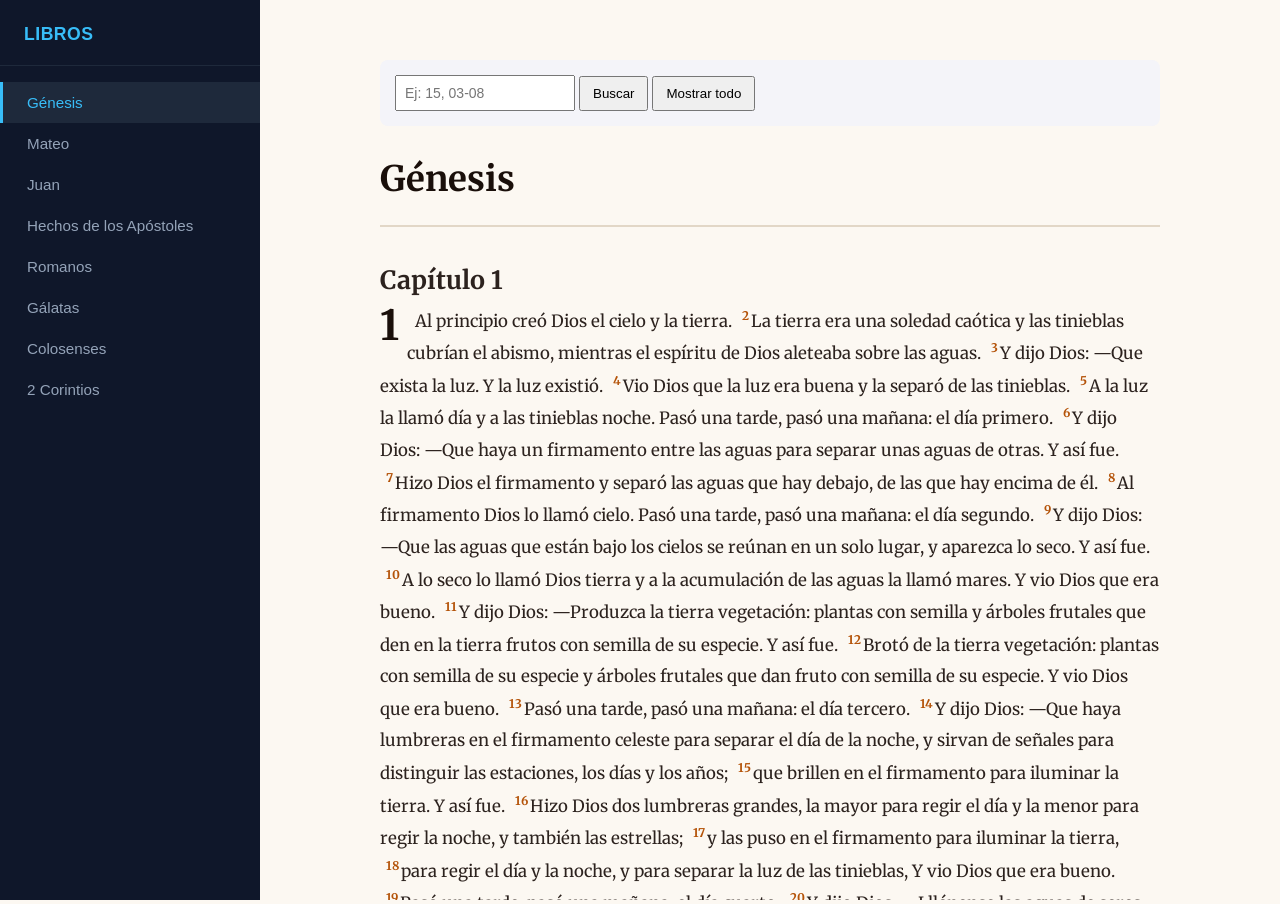
==== index.html @ db7bcf27 "LUZ DE LA PALABRA" ====
<!DOCTYPE html>
<html lang="es">
<head>
  <meta charset="UTF-8">
  <meta name="viewport" content="width=device-width, initial-scale=1.0">
  <title>Luz de la Palabra</title>
  <style>
    * {
      box-sizing: border-box;
      margin: 0;
      padding: 0;
      font-family: 'Segoe UI', Tahoma, Geneva, Verdana, sans-serif;
    }

    body {
      display: flex;
      height: 100vh;
      overflow: hidden;
      background-color: #fcf8f2;
      color: #334155;
    }

    /* Sidebar */
    .sidebar {
      width: 260px;
      background-color: #0f172a;
      color: #f8fafc;
      padding: 24px 0;
      display: flex;
      flex-direction: column;
      flex-shrink: 0;
    }

    .sidebar-header {
      padding: 0 24px 20px 24px;
      border-bottom: 1px solid #1e293b;
    }

    .sidebar-header h2 {
      font-size: 1.1rem;
      font-weight: 600;
      letter-spacing: 0.5px;
      color: #38bdf8;
      text-transform: uppercase;
    }

    .nav-list {
      list-style: none;
      margin-top: 16px;
    }

    .nav-item a {
      display: block;
      padding: 12px 24px;
      color: #94a3b8;
      text-decoration: none;
      font-size: 0.95rem;
      transition: all 0.2s ease;
      border-left: 3px solid transparent;
    }

    .nav-item a:hover,
    .nav-item a.active {
      background-color: #1e293b;
      color: #38bdf8;
      border-left-color: #38bdf8;
    }

    /* Main Content Area */
    .main-content {
      flex: 1;
      height: 100%;
      background-color: #fcf8f2; /* Fondo cálido para coincidir con las páginas */
    }

    /* Frame de lectura */
    .reader-frame {
      width: 100%;
      height: 100%;
      border: none;
      background-color: #fcf8f2;
    }
  </style>
</head>
<body>

  <aside class="sidebar">
    <div class="sidebar-header">
      <h2>Libros</h2>
    </div>
    <ul class="nav-list">
      <li class="nav-item"><a href="libros/genesis.html" target="visor" class="active">Génesis</a></li>
      <li class="nav-item"><a href="libros/mateo.html" target="visor">Mateo</a></li>
      <li class="nav-item"><a href="libros/juan.html" target="visor">Juan</a></li>
      <li class="nav-item"><a href="libros/hechos.html" target="visor">Hechos de los Apóstoles</a></li>
      <li class="nav-item"><a href="libros/romanos.html" target="visor">Romanos</a></li>
      <li class="nav-item"><a href="libros/galatas.html" target="visor">Gálatas</a></li>
      <li class="nav-item"><a href="libros/colosenses.html" target="visor">Colosenses</a></li>
      <li class="nav-item"><a href="libros/2corintios.html" target="visor">2 Corintios</a></li>
    </ul>
  </aside>

  <main class="main-content">
    <iframe name="visor" src="libros/genesis.html" class="reader-frame"></iframe>
  </main>

  <script>
    const links = document.querySelectorAll('.nav-item a');
    links.forEach(link => {
      link.addEventListener('click', function() {
        links.forEach(l => l.classList.remove('active'));
        this.classList.add('active');
      });
    });
  </script>

</body>
</html>
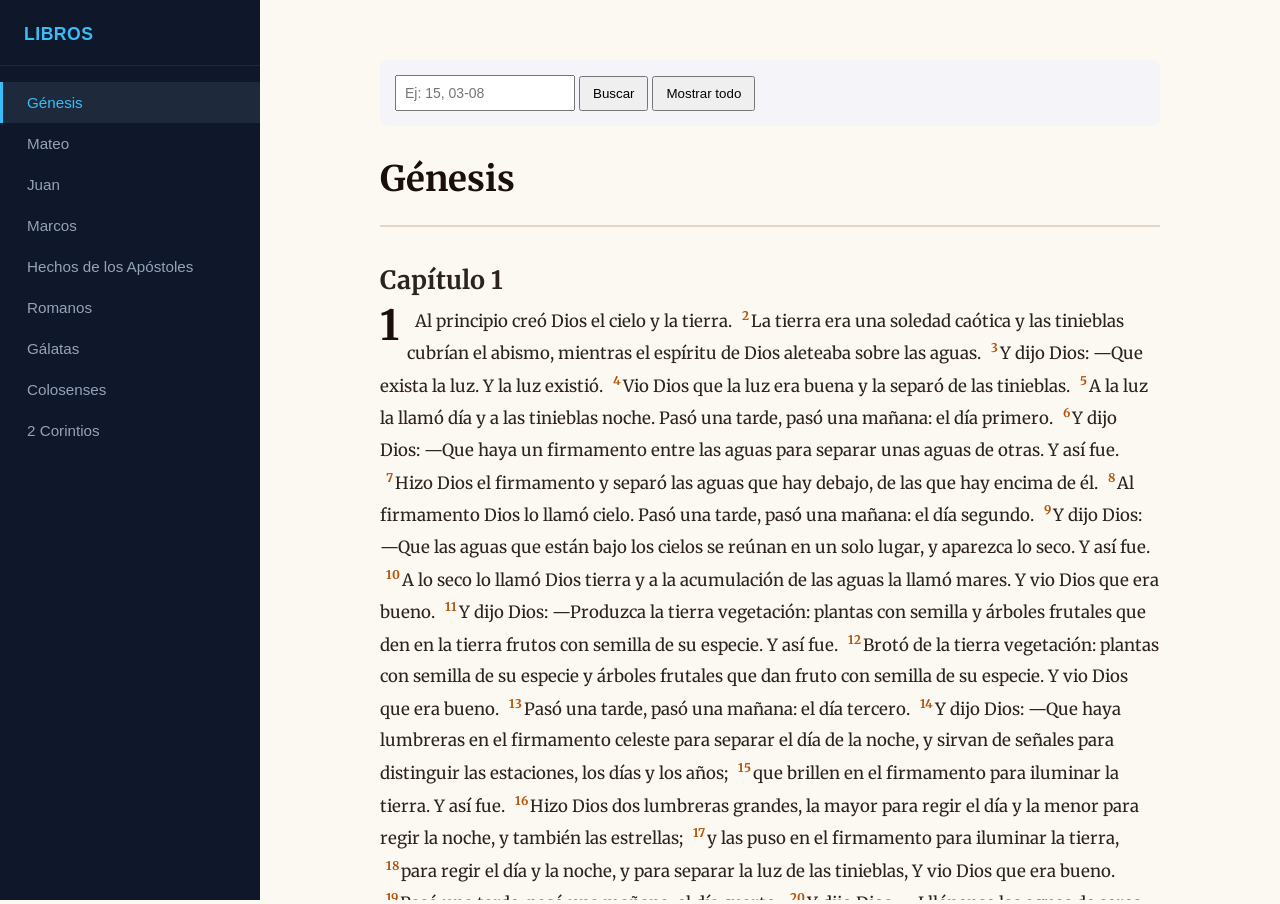
==== commit c16e45e4: "22/08" ====
--- a/index.html
+++ b/index.html
@@ -92,6 +92,7 @@
       <li class="nav-item"><a href="libros/genesis.html" target="visor" class="active">Génesis</a></li>
       <li class="nav-item"><a href="libros/mateo.html" target="visor">Mateo</a></li>
       <li class="nav-item"><a href="libros/juan.html" target="visor">Juan</a></li>
+      <li class="nav-item"><a href="libros/marcos.html" target="visor">Marcos</a></li>
       <li class="nav-item"><a href="libros/hechos.html" target="visor">Hechos de los Apóstoles</a></li>
       <li class="nav-item"><a href="libros/romanos.html" target="visor">Romanos</a></li>
       <li class="nav-item"><a href="libros/galatas.html" target="visor">Gálatas</a></li>
